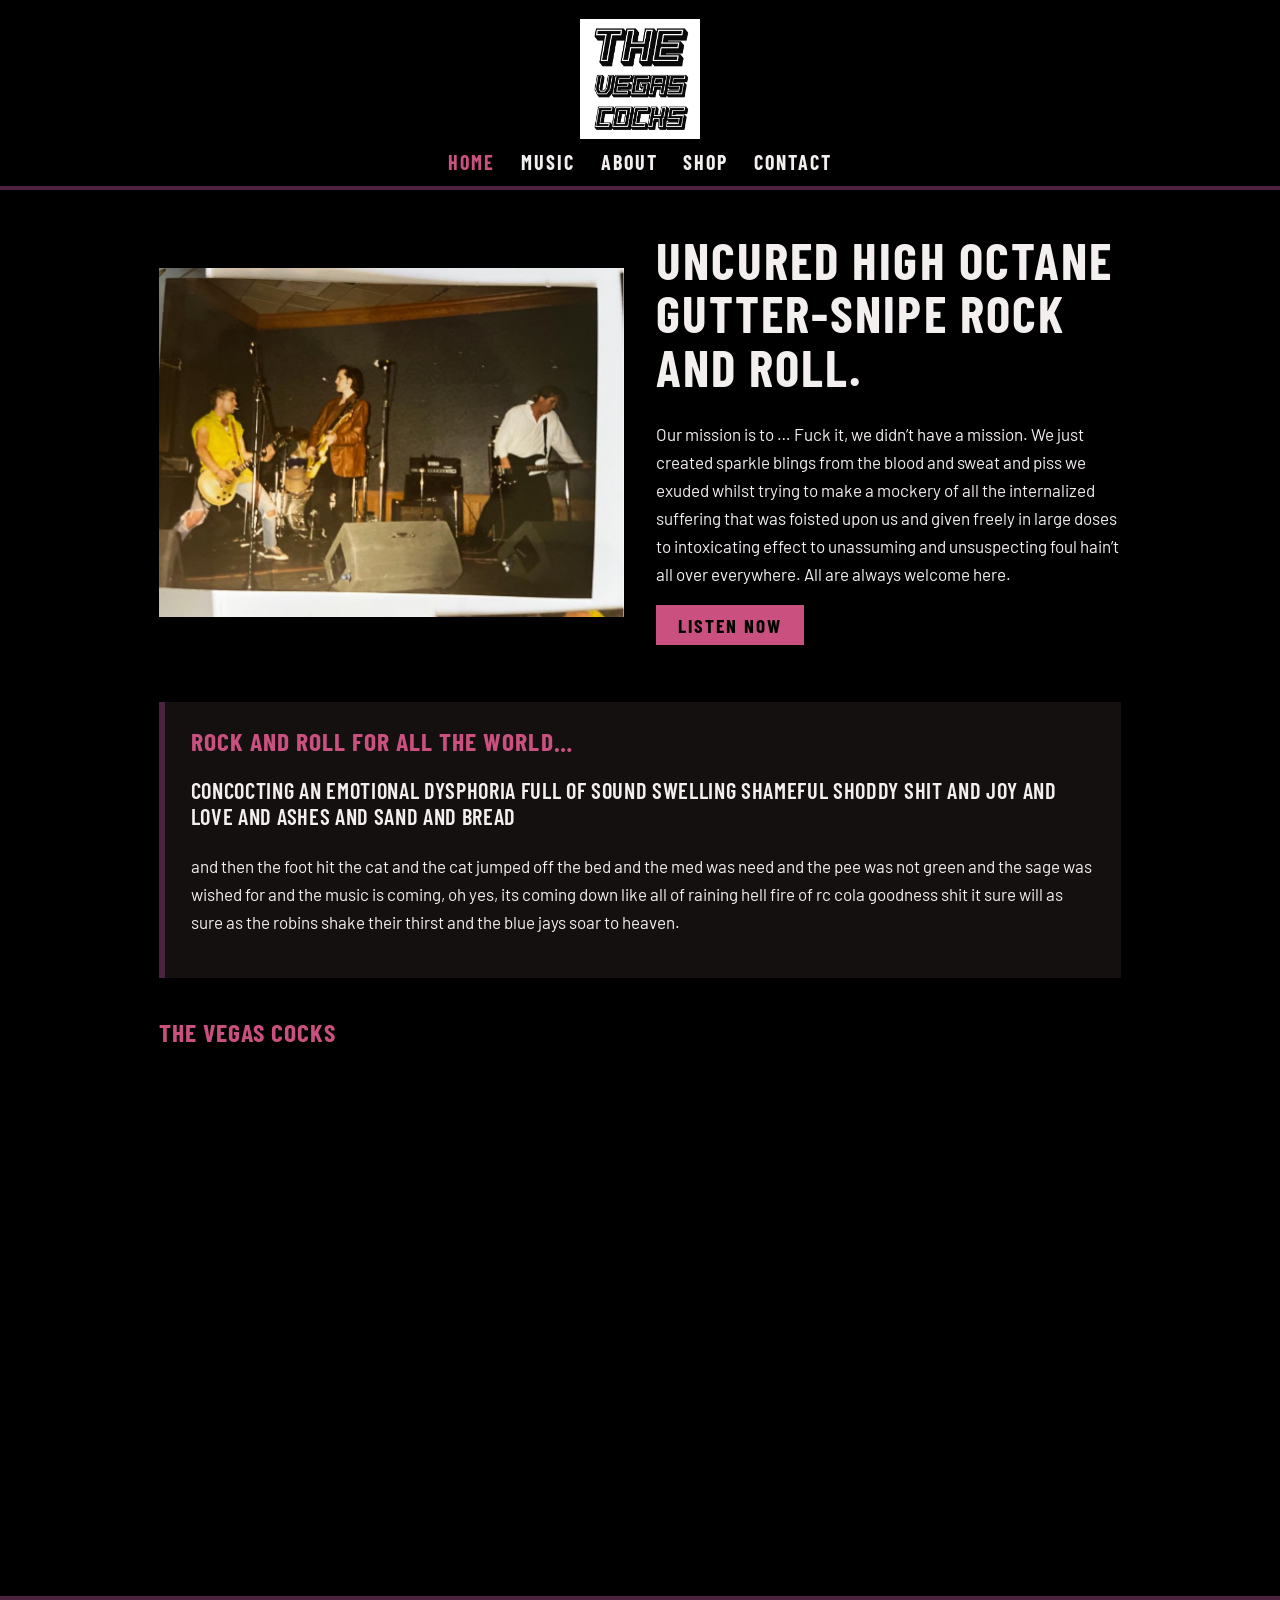
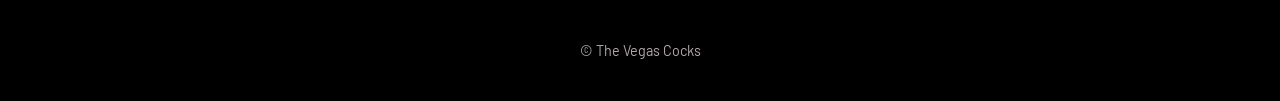
==== index.html @ 66465568 "Initial Vegas Cocks site: Home, Music, About, Shop, Contact Co-Authored-By: Claude Sonnet 5.5 <norep" ====
<!doctype html>
<html lang="en">
<head>
<meta charset="utf-8">
<meta name="viewport" content="width=device-width, initial-scale=1">
<title>The Vegas Cocks – Uncured high octane gutter-snipe rock and roll</title>
<meta name="description" content="The Vegas Cocks: street-smart, mid-90s rock &amp; roll from Nashville, Tennessee. Listen to the album.">
<link rel="preconnect" href="https://fonts.googleapis.com">
<link rel="preconnect" href="https://fonts.gstatic.com" crossorigin>
<link href="https://fonts.googleapis.com/css2?family=Barlow+Condensed:wght@500;600;700&family=Barlow:wght@400;500&display=swap" rel="stylesheet">
<link rel="stylesheet" href="css/style.css">
</head>
<body>
<a class="skip" href="#content">Skip to content</a>
<header class="top">
  <a class="logo" href="index.html"><img src="img/the-vegas-cocks-1.png" alt="The Vegas Cocks" width="160" height="160"></a>
  <nav aria-label="Main"><ul><li><a href="index.html" aria-current="page">Home</a></li><li><a href="music.html">Music</a></li><li><a href="about.html">About</a></li><li><a href="shop.html">Shop</a></li><li><a href="contact.html">Contact</a></li></ul></nav>
</header>
<main id="content">

<section class="hero">
  <img src="img/livej.jpg" alt="The Vegas Cocks live on stage" width="939" height="704">
  <div class="hero-text">
    <h1>Uncured high octane gutter-snipe rock and roll.</h1>
    <p>Our mission is to &hellip; Fuck it, we didn&rsquo;t have a mission. We just created sparkle blings from the blood and sweat and piss we exuded whilst trying to make a mockery of all the internalized suffering that was foisted upon us and given freely in large doses to intoxicating effect to unassuming and unsuspecting foul hain&rsquo;t all over everywhere. All are always welcome here.</p>
    <p><a class="btn" href="music.html">Listen now</a></p>
  </div>
</section>
<section class="band">
  <h2>Rock and roll for all the world&hellip;</h2>
  <p class="shout">Concocting an emotional dysphoria full of sound swelling shameful shoddy shit and joy and love and ashes and sand and bread</p>
  <p>and then the foot hit the cat and the cat jumped off the bed and the med was need and the pee was not green and the sage was wished for and the music is coming, oh yes, its coming down like all of raining hell fire of rc cola goodness shit it sure will as sure as the robins shake their thirst and the blue jays soar to heaven.</p>
</section>
<section class="listen">
  <h2>The Vegas Cocks</h2>
  
<iframe class="bc" title="The Vegas Cocks on Bandcamp" src="https://bandcamp.com/EmbeddedPlayer/album=2762444965/size=large/bgcol=000000/linkcol=c9507f/tracklist=true/artwork=small/transparent=true/" seamless loading="lazy"
  style="border:0;width:100%;max-width:700px;height:470px"><a href="https://thevegascocks.bandcamp.com/album/the-vegas-cocks">The Vegas Cocks by The Vegas Cocks</a></iframe>

</section>

</main>
<footer class="foot">
  <p>&copy; The Vegas Cocks</p>
</footer>
<script src="js/site.js"></script>
</body>
</html>
---- css/style.css ----
:root{--bg:#000;--panel:#14100f;--text:#f3efee;--muted:#b4a9ab;--plum:#4b2240;--hot:#c9507f;--display:"Barlow Condensed","Arial Narrow",Arial,sans-serif;--body:"Barlow",Arial,sans-serif}
*{box-sizing:border-box}
html{scroll-behavior:smooth}
body{margin:0;background:var(--bg);color:var(--text);font:400 17px/1.65 var(--body)}
img{max-width:100%;height:auto}
a{color:var(--hot)}
a:hover{color:#fff}
.skip{position:absolute;left:-999px}
.skip:focus{left:8px;top:8px;background:#fff;color:#000;padding:.4rem .8rem;z-index:9}
.top{display:flex;flex-direction:column;align-items:center;gap:.6rem;padding:1.2rem 1rem .6rem;border-bottom:4px solid var(--plum)}
.logo img{display:block;width:120px;height:auto;background:#fff;padding:6px}
nav ul{list-style:none;display:flex;flex-wrap:wrap;justify-content:center;gap:.4rem 1.6rem;margin:0;padding:0}
nav a{font:700 1.25rem var(--display);letter-spacing:.1em;text-transform:uppercase;text-decoration:none;color:var(--text)}
nav a:hover,nav a[aria-current]{color:var(--hot)}
main{max-width:1000px;margin:0 auto;padding:2rem 1.2rem 3rem}
h1,h2{font-family:var(--display);text-transform:uppercase;letter-spacing:.04em;line-height:1.05}
h1{font-size:clamp(2rem,5vw,3.2rem);margin:.2em 0 .5em}
h2{font-size:1.6rem;color:var(--hot);margin:1.6em 0 .4em}
.hero{display:grid;grid-template-columns:1fr 1fr;gap:2rem;align-items:center}
.hero img{width:100%;aspect-ratio:4/3;object-fit:cover}
.side img{display:block;margin-bottom:1rem}
@media(max-width:760px){.hero{grid-template-columns:1fr}}
.band{margin-top:2.5rem;padding:1.6rem;background:var(--panel);border-left:6px solid var(--plum)}
.band h2{margin-top:0}
.shout{font:600 1.4rem var(--display);text-transform:uppercase;letter-spacing:.03em}
.btn{display:inline-block;background:var(--hot);color:#000;border:0;font:700 1.2rem var(--display);letter-spacing:.1em;text-transform:uppercase;text-decoration:none;padding:.55rem 1.4rem;cursor:pointer}
.btn:hover{background:#fff;color:#000}
.listen{margin-top:2rem}
.bc{display:block;margin:1rem 0}
.tracks{padding-left:1.4rem}
.tracks li{padding:.25rem 0;border-bottom:1px solid #2a2224}
.tracks li span:last-child{float:right;color:var(--muted)}
.stream{list-style:none;display:flex;flex-wrap:wrap;gap:.6rem;padding:0}
.stream a{display:block;border:1px solid var(--plum);padding:.4rem 1rem;text-decoration:none;font:600 1.05rem var(--display);letter-spacing:.06em;text-transform:uppercase}
.stream a:hover{background:var(--plum);color:#fff}
.two-col{display:grid;grid-template-columns:3fr 2fr;gap:2rem}
@media(max-width:760px){.two-col{grid-template-columns:1fr}}
.small{font-size:.9rem;color:var(--muted)}
.products,.placeholder-grid{display:grid;grid-template-columns:repeat(auto-fit,minmax(200px,1fr));gap:1.2rem;margin:2rem 0}
.product{display:flex;flex-direction:column;gap:.35rem;color:var(--text);text-decoration:none}
.product img{width:100%;aspect-ratio:3/4;object-fit:cover;background:#e8e8ea}
.product-name{font:600 1.2rem var(--display);letter-spacing:.06em;text-transform:uppercase}
.product-price{color:var(--hot);font-weight:500}
.product-note{font-size:.78rem;color:var(--muted)}
.ph{border:1px dashed #5a4a50;aspect-ratio:3/4;display:flex;flex-direction:column;gap:.3rem;align-items:center;justify-content:center;text-align:center;font:600 1.2rem var(--display);letter-spacing:.1em;text-transform:uppercase;color:var(--muted)}
.ph small{font-size:.75rem;letter-spacing:.14em}
.form{display:grid;gap:1rem;max-width:620px;margin-top:1.5rem}
.form label{display:grid;gap:.3rem;font:600 .95rem var(--display);letter-spacing:.1em;text-transform:uppercase;color:var(--muted)}
.form input,.form textarea{font:400 1rem var(--body);background:var(--panel);color:var(--text);border:1px solid #3a2f34;padding:.7rem}
.hp{position:absolute;left:-9999px}
.form-status.ok{color:#7fd48c}
.form-status.err{color:#ff8a8a}
.foot{text-align:center;color:var(--muted);padding:1.5rem;border-top:4px solid var(--plum);font-size:.9rem}
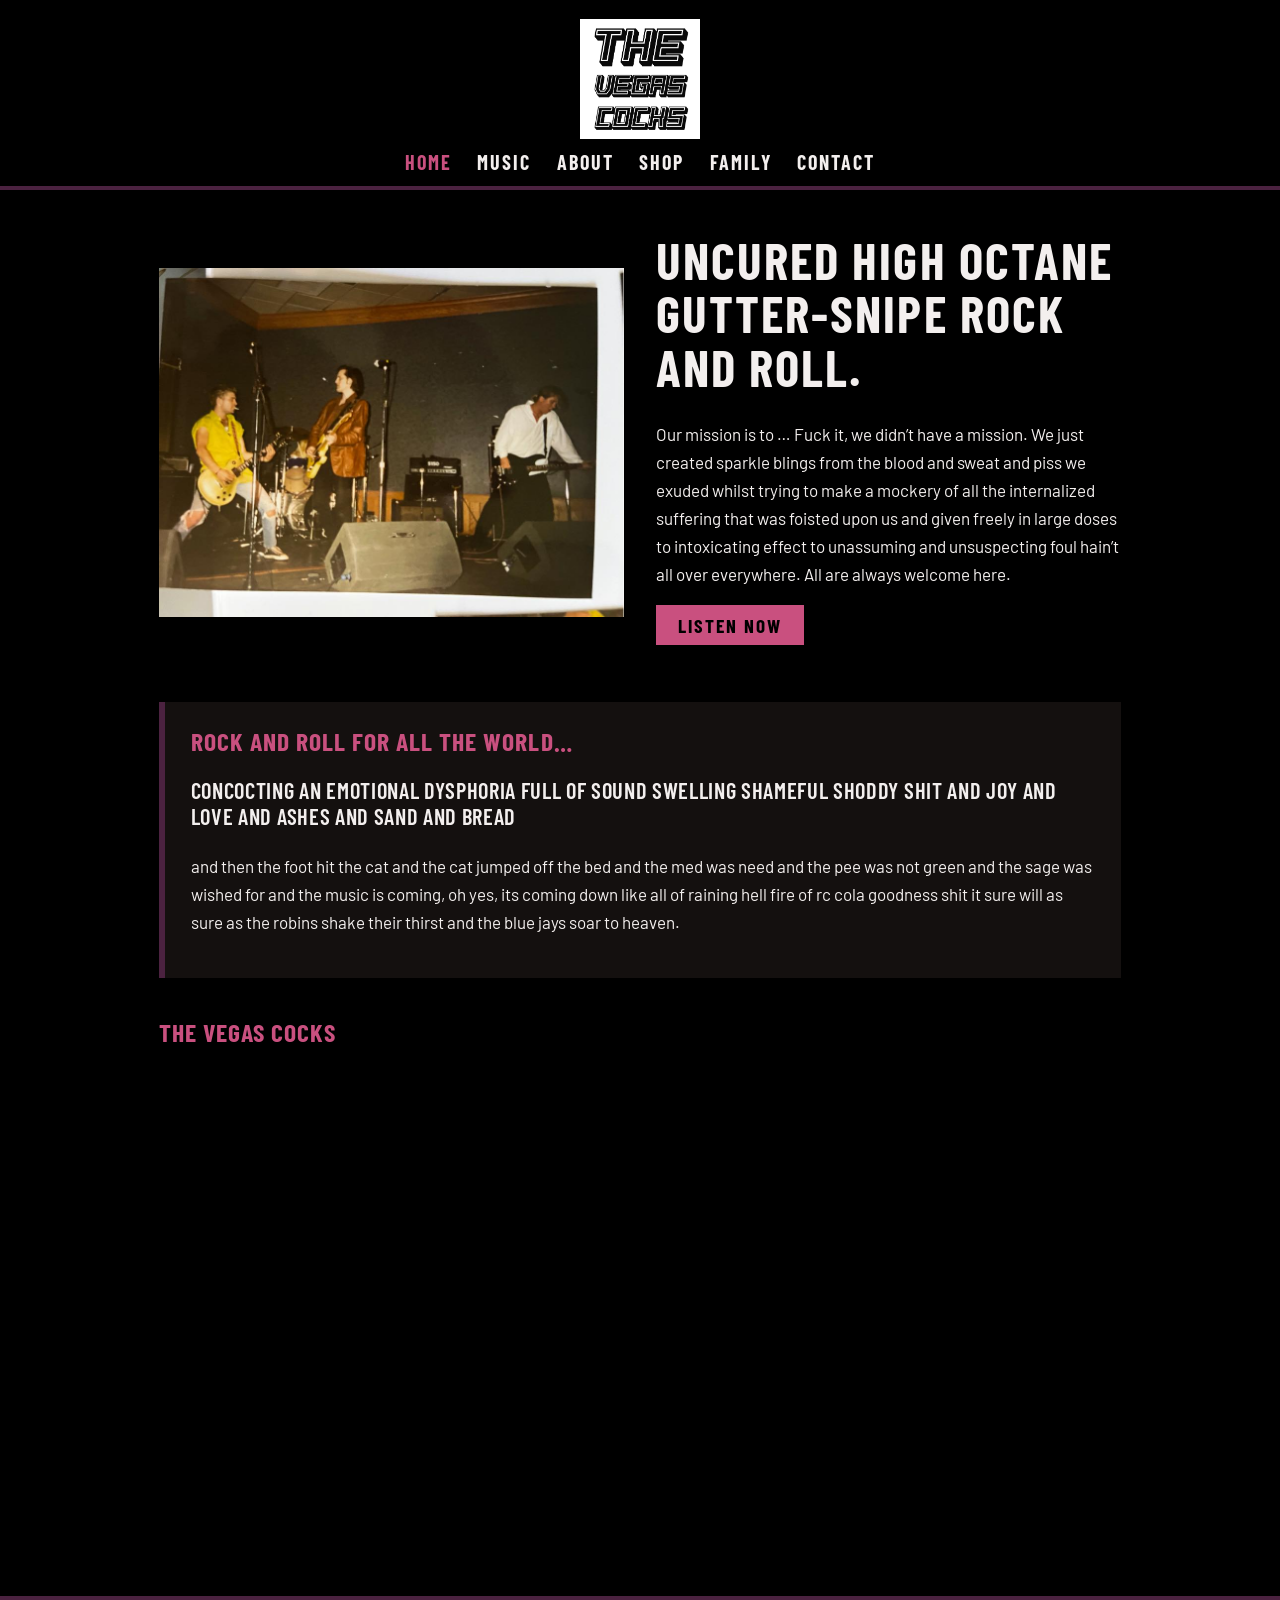
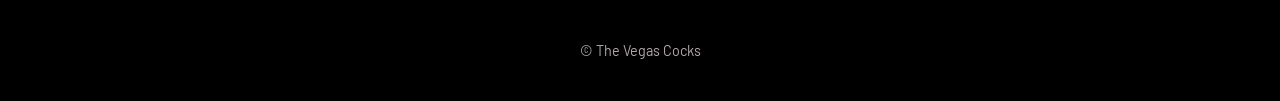
==== commit ddd7923e: "Add Family page listing the other family sites Co-Authored-By: Claude Sonnet 5.5 <noreply@anthropic." ====
--- a/index.html
+++ b/index.html
@@ -8,13 +8,13 @@
 <link rel="preconnect" href="https://fonts.googleapis.com">
 <link rel="preconnect" href="https://fonts.gstatic.com" crossorigin>
 <link href="https://fonts.googleapis.com/css2?family=Barlow+Condensed:wght@500;600;700&family=Barlow:wght@400;500&display=swap" rel="stylesheet">
-<link rel="stylesheet" href="css/style.css">
+<link rel="stylesheet" href="css/style.css?v=fam1">
 </head>
 <body>
 <a class="skip" href="#content">Skip to content</a>
 <header class="top">
   <a class="logo" href="index.html"><img src="img/the-vegas-cocks-1.png" alt="The Vegas Cocks" width="160" height="160"></a>
-  <nav aria-label="Main"><ul><li><a href="index.html" aria-current="page">Home</a></li><li><a href="music.html">Music</a></li><li><a href="about.html">About</a></li><li><a href="shop.html">Shop</a></li><li><a href="contact.html">Contact</a></li></ul></nav>
+  <nav aria-label="Main"><ul><li><a href="index.html" aria-current="page">Home</a></li><li><a href="music.html">Music</a></li><li><a href="about.html">About</a></li><li><a href="shop.html">Shop</a></li><li><a href="family.html">Family</a></li><li><a href="contact.html">Contact</a></li></ul></nav>
 </header>
 <main id="content">
 
--- a/css/style.css
+++ b/css/style.css
@@ -51,3 +51,13 @@
 .form-status.ok{color:#7fd48c}
 .form-status.err{color:#ff8a8a}
 .foot{text-align:center;color:var(--muted);padding:1.5rem;border-top:4px solid var(--plum);font-size:.9rem}
+
+/* Family page */
+.fam-grid{display:grid;grid-template-columns:repeat(auto-fill,minmax(15rem,1fr));gap:1.25rem;margin:1.5rem 0}
+.fam-card{background:var(--panel);border:1px solid rgba(255,255,255,.12);border-radius:.5rem;overflow:hidden;padding-bottom:1rem}
+.fam-card .fam-pic img{display:block;width:100%;aspect-ratio:4/3;object-fit:cover}
+.fam-card h3{margin:.8rem 1rem 0;font-size:1.1rem}
+.fam-card h3 a{color:var(--text);text-decoration:none}
+.fam-card h3 a:hover{color:var(--hot)}
+.fam-card p{margin:.5rem 1rem 0;color:var(--muted);font-size:.95rem;line-height:1.5}
+.lede{color:var(--muted)}
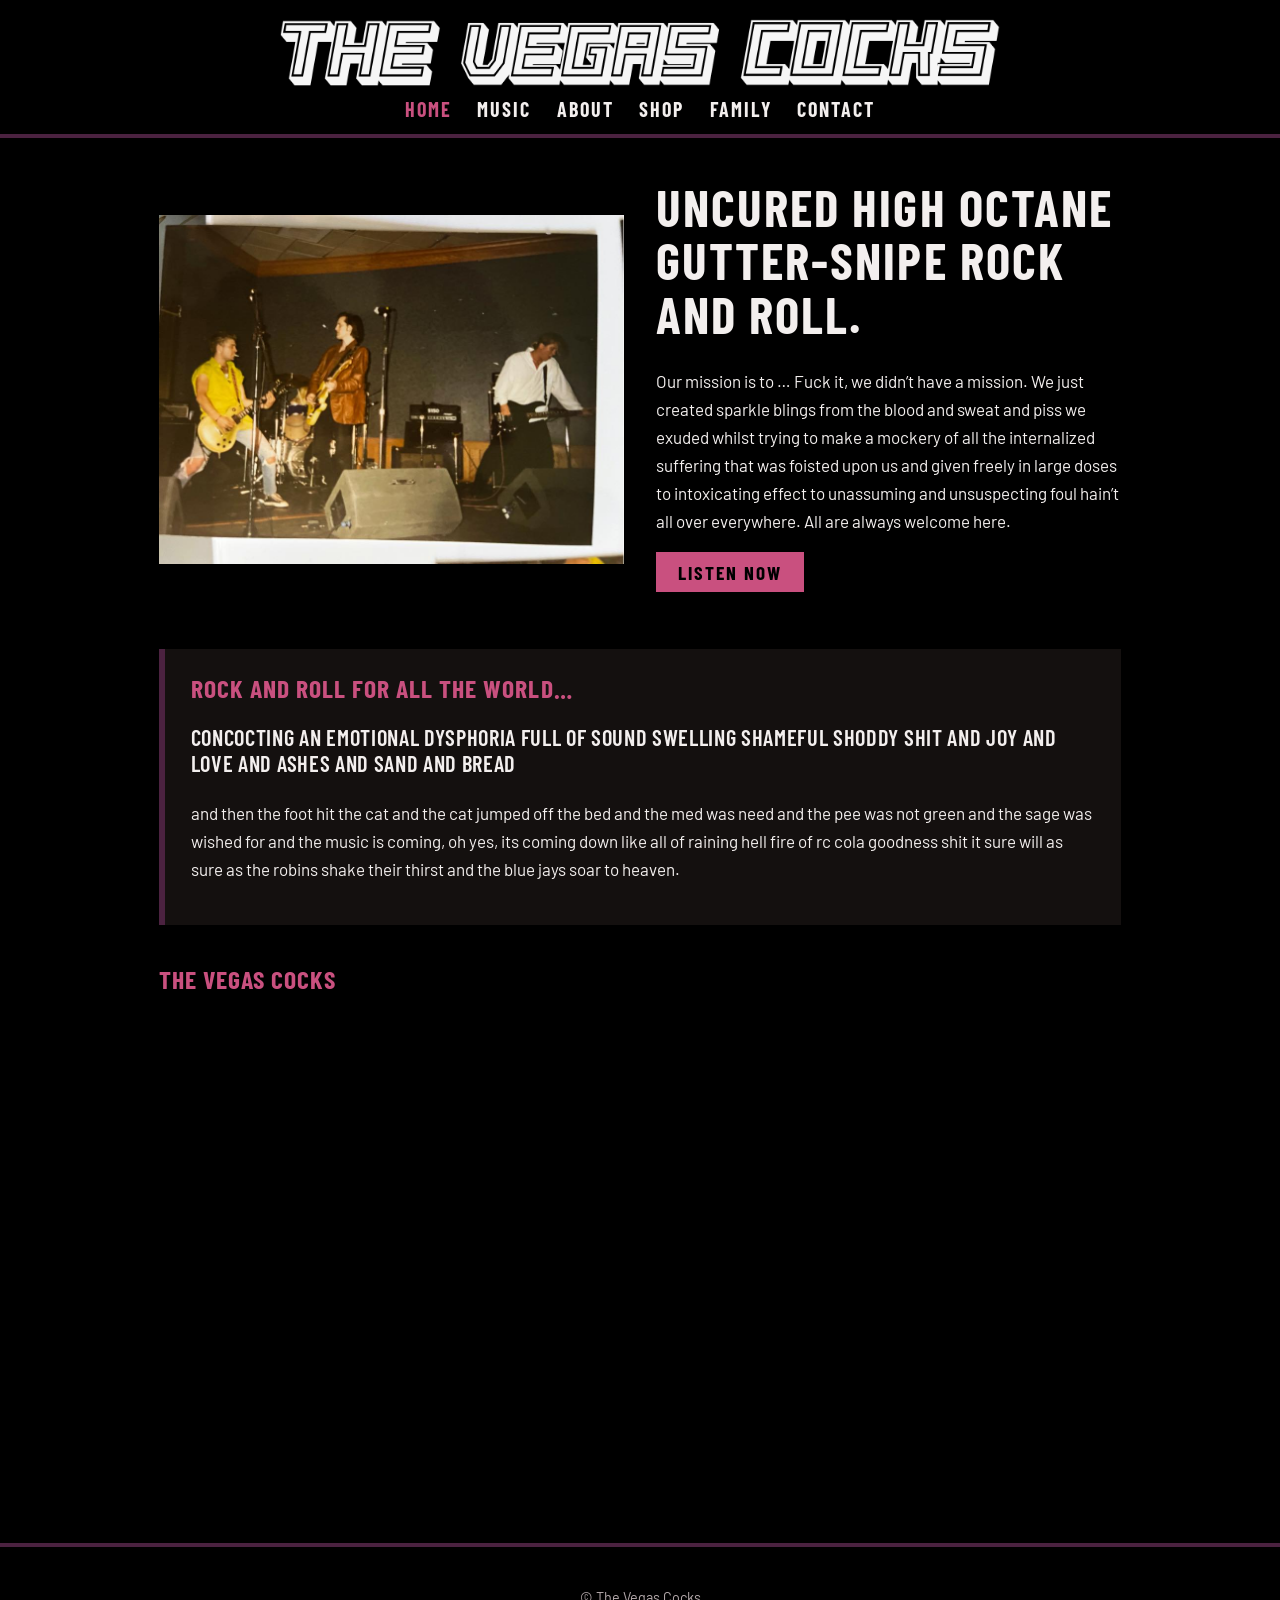
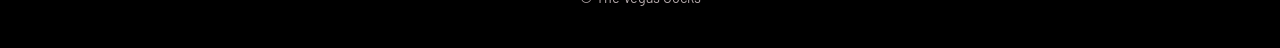
==== commit 46d7058c: "Header: horizontal white logo across the top Swaps the stacked black-on-white logo for the single-li" ====
--- a/index.html
+++ b/index.html
@@ -8,12 +8,12 @@
 <link rel="preconnect" href="https://fonts.googleapis.com">
 <link rel="preconnect" href="https://fonts.gstatic.com" crossorigin>
 <link href="https://fonts.googleapis.com/css2?family=Barlow+Condensed:wght@500;600;700&family=Barlow:wght@400;500&display=swap" rel="stylesheet">
-<link rel="stylesheet" href="css/style.css?v=fam1">
+<link rel="stylesheet" href="css/style.css?v=logo1">
 </head>
 <body>
 <a class="skip" href="#content">Skip to content</a>
 <header class="top">
-  <a class="logo" href="index.html"><img src="img/the-vegas-cocks-1.png" alt="The Vegas Cocks" width="160" height="160"></a>
+  <a class="logo" href="index.html"><img src="img/vegascocks-logo-horizontal-white.png" alt="The Vegas Cocks" width="3628" height="338"></a>
   <nav aria-label="Main"><ul><li><a href="index.html" aria-current="page">Home</a></li><li><a href="music.html">Music</a></li><li><a href="about.html">About</a></li><li><a href="shop.html">Shop</a></li><li><a href="family.html">Family</a></li><li><a href="contact.html">Contact</a></li></ul></nav>
 </header>
 <main id="content">
--- a/css/style.css
+++ b/css/style.css
@@ -8,7 +8,7 @@
 .skip{position:absolute;left:-999px}
 .skip:focus{left:8px;top:8px;background:#fff;color:#000;padding:.4rem .8rem;z-index:9}
 .top{display:flex;flex-direction:column;align-items:center;gap:.6rem;padding:1.2rem 1rem .6rem;border-bottom:4px solid var(--plum)}
-.logo img{display:block;width:120px;height:auto;background:#fff;padding:6px}
+.logo img{display:block;width:min(92vw,720px);height:auto}
 nav ul{list-style:none;display:flex;flex-wrap:wrap;justify-content:center;gap:.4rem 1.6rem;margin:0;padding:0}
 nav a{font:700 1.25rem var(--display);letter-spacing:.1em;text-transform:uppercase;text-decoration:none;color:var(--text)}
 nav a:hover,nav a[aria-current]{color:var(--hot)}
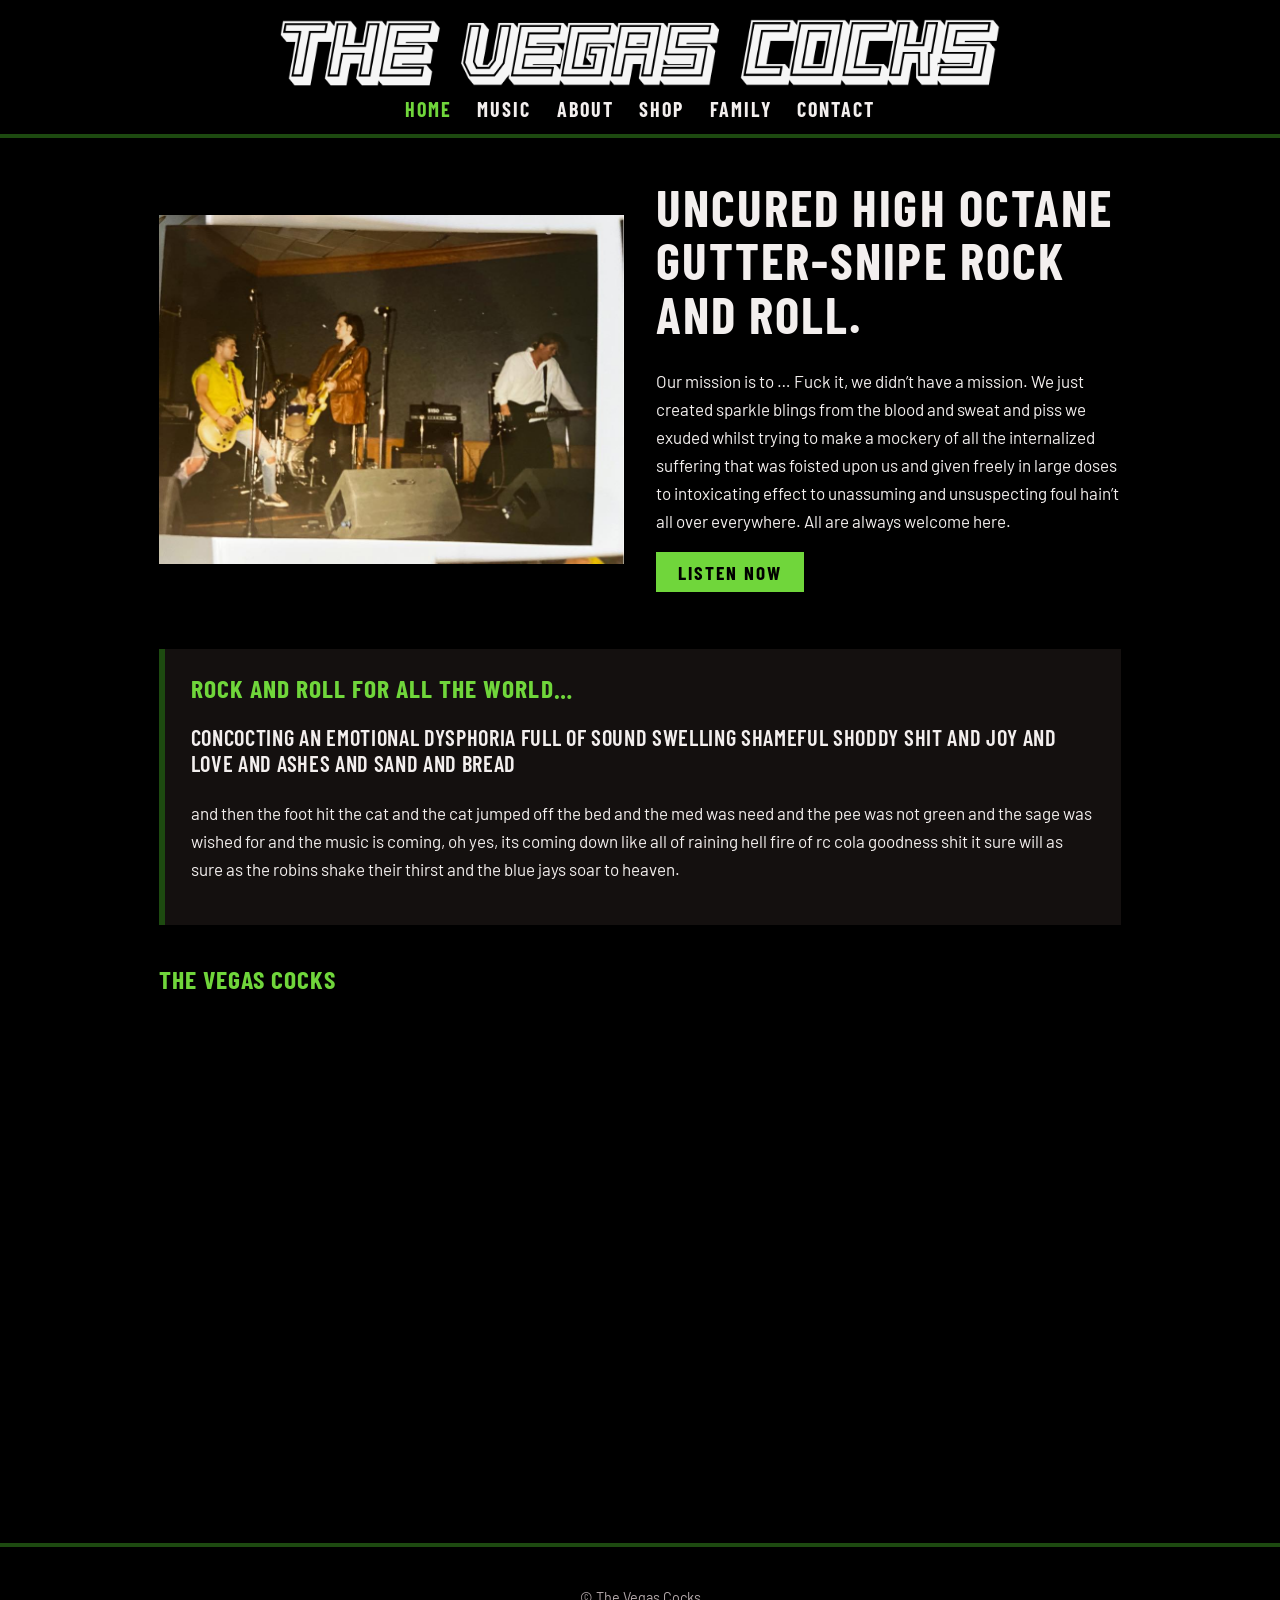
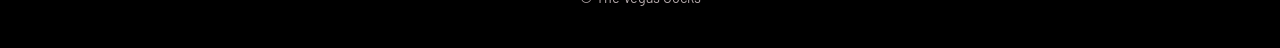
==== commit 8692d22d: "Lime accent (#70D63B) replaces pink; shop card links to live Reissued Vintage tee Co-Authored-By: Cl" ====
--- a/index.html
+++ b/index.html
@@ -34,7 +34,7 @@
 <section class="listen">
   <h2>The Vegas Cocks</h2>
   
-<iframe class="bc" title="The Vegas Cocks on Bandcamp" src="https://bandcamp.com/EmbeddedPlayer/album=2762444965/size=large/bgcol=000000/linkcol=c9507f/tracklist=true/artwork=small/transparent=true/" seamless loading="lazy"
+<iframe class="bc" title="The Vegas Cocks on Bandcamp" src="https://bandcamp.com/EmbeddedPlayer/album=2762444965/size=large/bgcol=000000/linkcol=70d63b/tracklist=true/artwork=small/transparent=true/" seamless loading="lazy"
   style="border:0;width:100%;max-width:700px;height:470px"><a href="https://thevegascocks.bandcamp.com/album/the-vegas-cocks">The Vegas Cocks by The Vegas Cocks</a></iframe>
 
 </section>
--- a/css/style.css
+++ b/css/style.css
@@ -1,4 +1,4 @@
-:root{--bg:#000;--panel:#14100f;--text:#f3efee;--muted:#b4a9ab;--plum:#4b2240;--hot:#c9507f;--display:"Barlow Condensed","Arial Narrow",Arial,sans-serif;--body:"Barlow",Arial,sans-serif}
+:root{--bg:#000;--panel:#14100f;--text:#f3efee;--muted:#b4a9ab;--plum:#1d4a10;--hot:#70d63b;--display:"Barlow Condensed","Arial Narrow",Arial,sans-serif;--body:"Barlow",Arial,sans-serif}
 *{box-sizing:border-box}
 html{scroll-behavior:smooth}
 body{margin:0;background:var(--bg);color:var(--text);font:400 17px/1.65 var(--body)}
